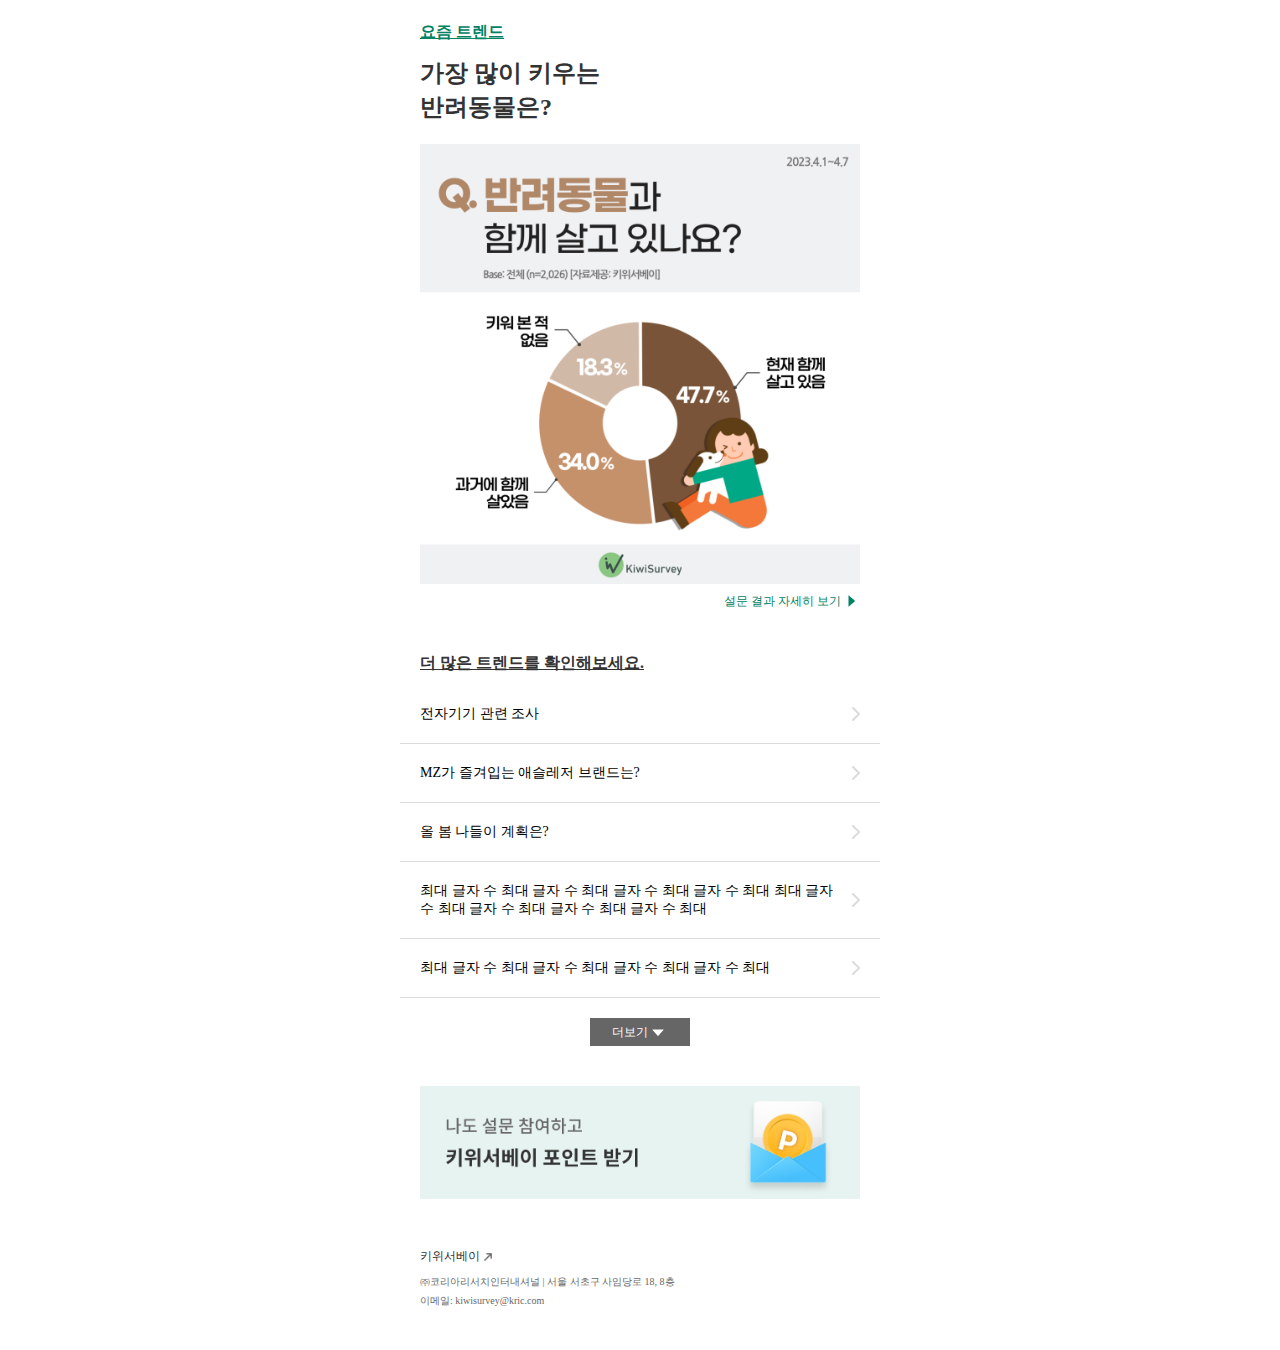
==== index.html @ 9be55273 "hana 1qpay" ====
<!DOCTYPE html>
<html lang="ko">
    <head>
        <meta charset="UTF-8" />
        <meta http-equiv="X-UA-Compatible" content="IE=edge" />
        <meta name="viewport" content="width=device-width, initial-scale=1.0" />
        <title>원큐페이 리스트 페이지</title>
        <!-- style.css -->
        <link rel="stylesheet" href="css/reset.css" />
        <link rel="stylesheet" href="css/style.css" />
        <!-- fonts -->
        <link href="//spoqa.github.io/spoqa-han-sans/css/SpoqaHanSansNeo.css" rel="stylesheet" type="text/css" />
    </head>
    <body>
        <div class="container">
            <header>
                <div class="wrap">
                    <h1>요즘 트렌드</h1>
                    <p>가장 많이 키우는<br />반려동물은?</p>
                </div>
            </header>
            <section>
                <div class="wrap">
                    <div class="editor">
                        <!-- editor 대체 이미지-->
                        <img src="images/sample_01.png" alt="에디터 대체 이미지" />
                    </div>
                </div>
                <div class="detail_box">
                    <a href="sub_01.html" class="detail_view">설문 결과 자세히 보기</a>
                </div>
                <div class="list">
                    <h2>더 많은 트렌드를 확인해보세요.</h2>
                    <ul>
                        <li>
                            <a>
                                <p>전자기기 관련 조사</p>
                            </a>
                        </li>
                        <li>
                            <a><p>MZ가 즐겨입는 애슬레저 브랜드는?</p></a>
                        </li>
                        <li>
                            <a><p>올 봄 나들이 계획은?</p></a>
                        </li>
                        <li>
                            <a>
                                <p>최대 글자 수 최대 글자 수 최대 글자 수 최대 글자 수 최대 최대 글자 수 최대 글자 수 최대 글자 수 최대 글자 수 최대</p>
                            </a>
                        </li>
                        <li>
                            <a><p>최대 글자 수 최대 글자 수 최대 글자 수 최대 글자 수 최대</p></a>
                        </li>
                    </ul>
                    <div class="view_btn">
                        <!-- 더보기 버튼 비활성화는 button에 class명 .disable 붙이시면 노출됩니다. -->
                        <button>
                            더보기
                            <img src="images/icon_arrow_down.png" />
                        </button>
                    </div>
                </div>
                <div class="banner_btm">
                    <a href="https://kiwisurvey.kr/home" target="_blank">
                        <img src="images/banner.png" alt="banenr" />
                    </a>
                </div>
            </section>
            <footer>
                <div class="wrap">
                    <a href="https://info.kiwisurvey.kr/" target="_blank">키위서베이</a>
                    <p>㈜코리아리서치인터내셔널 | 서울 서초구 사임당로 18, 8층</p>
                    <a href="mailto:kiwisurvey@kric.com">이메일: kiwisurvey@kric.com</a>
                </div>
            </footer>
        </div>
    </body>
</html>
---- css/style.css ----
/* colors */
:root {
    --accent_color: #008264;
    --primary_text: #333333;
    --secondary_text: #666666;
    --color-mid-gray: #dbdbdb;
    --color-white: #ffffff;
}

body {
    font-family: "Spoqa Han Sans Neo", "sans-serif";
    color: var(--primary_text);
    line-height: 1.5;
    font-size: 14px;
    font-weight: 400;
    position: relative;
}
.container {
    width: 100%;
    max-width: 480px;
    min-width: 320px;
    margin: 20px auto 40px;
}
.wrap {
    padding: 0 20px;
}
header {
}
header h1 {
    font-size: 16px;
    color: var(--accent_color);
    font-weight: 700;
    margin-bottom: 12px;
    text-decoration: underline;
}
header p {
    font-size: 24px;
    font-weight: 700;
    line-height: 34px;
}
section {
    padding: 20px 0 40px;
}
section .wrap {
}
section .wrap .editor {
}
section .wrap .editor img {
    width: auto;
    max-width: 100%;
}

section .detail_box {
    width: 100%;
    height: auto;
    position: relative;
    text-align: right;
    padding: 0 24px 0 20px;
}

section .detail_view {
    font-size: 12px;
    color: var(--accent_color);
    font-weight: 500;
    position: relative;
    padding-right: 15px;
}

section .detail_view:before {
    content: "";
    display: block;
    position: absolute;
    top: 1.3px;
    right: 0;
    background: url(../images/Vector.png) no-repeat center/contain;
    width: 8px;
    height: 12px;
}
section .list {
    margin-top: 40px;
}
section .list {
}
section .list h2 {
    font-size: 16px;
    font-weight: 700;
    color: var(--primary_text);
    text-decoration: underline;
    padding: 0 20px;
}
section .list ul {
    margin-top: 10px;
    width: auto;
    height: auto;
}
section .list ul li {
    width: auto;
    height: auto;
    border-bottom: 1px solid var(--color-mid-gray);
    position: relative;
}
section .list ul li a {
    width: 100%;
    display: inline-block;
    padding: 20px 40px 20px 20px;
}

section .list ul li a > p {
    width: 100%;
    height: auto;
    position: relative;
    overflow: hidden;
    white-space: normal;
    display: -webkit-box;
    -webkit-line-clamp: 2;
    -webkit-box-orient: vertical;
    word-wrap: break-word;
    line-height: 18px;
}

section .list ul li a:after {
    content: "";
    position: absolute;
    width: 8px;
    height: 14px;
    display: block;
    top: 50%;
    right: 20px;
    -webkit-transform: translateY(-50%);
    -moz-transform: translateY(-50%);
    -ms-transform: translateY(-50%);
    -o-transform: translateY(-50%);
    transform: translateY(-50%);
    background: url(../images/icon_next.png) no-repeat center/contain;
}
section .list .view_btn {
    margin-top: 20px;
}
section .list .view_btn button {
    font-size: 12px;
    font-weight: 500;
    color: var(--color-white);
    background-color: var(--secondary_text);
    padding: 4px 20px;
    width: 100px;
    display: -webkit-inline-flexit-box;
    display: -webkit-flex;
    display: -moz-box;
    display: -ms-flexbox;
    display: -webkit-box;
    display: flex;
    -webkit-box-pack: center;
    -webkit-justify-content: center;
    -moz-box-pack: center;
    -ms-flex-pack: center;
    justify-content: center;
    -webkit-box-align: center;
    -webkit-align-items: center;
    -moz-box-align: center;
    -ms-flex-align: center;
    align-items: center;
    margin: 0 auto;
}
section .list .view_btn button.disable {
    background-color: var(--color-mid-gray);
}
section .list .view_btn button img {
    width: 20px;
    height: 20px;
}
section .banner_btm {
    padding: 0 20px;
    margin-top: 40px;
}
section .banner_btm a {
}
section .banner_btm a img {
    width: auto;
    max-width: 100%;
}
footer {
    width: auto;
    height: auto;
}
footer .wrap {
}
footer .wrap a:first-of-type {
    font-size: 12px;
    font-weight: 500;
    color: var(--primary_text);
    position: relative;
}
footer .wrap a:first-of-type:before {
    content: "";
    width: 8px;
    height: 8px;
    background: url(../images/icon_link.png) no-repeat center/contain;
    position: absolute;
    bottom: 2px;
    right: -12px;
}
footer .wrap p {
    margin-top: 8px;
    font-size: 10px;
    font-weight: 400;
    color: var(--secondary_text);
}
footer .wrap a:last-of-type {
    display: inline-block;
    font-size: 10px;
    font-weight: 400;
    color: var(--secondary_text);
}
/* sub_01 */
.container.sub_01 header p {
    font-size: 20px;
    margin-bottom: 8px;
}
.container.sub_01 header span {
    font-size: 12px;
    font-weight: 400;
    color: var(--secondary_text);
}
.container.sub_01 section {
    padding: 20px 0;
}
.container.sub_01 .back_btn {
    display: inline-block;
    padding: 0 20px;
    margin-top: 20px;
}
.container.sub_01 .back_btn a {
    background-color: var(--secondary_text);
    font-size: 12px;
    font-weight: 500;
    color: var(--color-white);
    padding: 5px 12px;
    display: -webkit-box;
    display: -webkit-flex;
    display: -moz-box;
    display: -ms-flexbox;
    display: flex;
    -webkit-box-pack: center;
    -webkit-justify-content: center;
    -moz-box-pack: center;
    -ms-flex-pack: center;
    justify-content: center;
    -webkit-box-align: center;
    -webkit-align-items: center;
    -moz-box-align: center;
    -ms-flex-align: center;
    align-items: center;
    gap: 4px;
}
.container.sub_01 .back_btn a img {
    width: 11px;
    height: 11px;
}
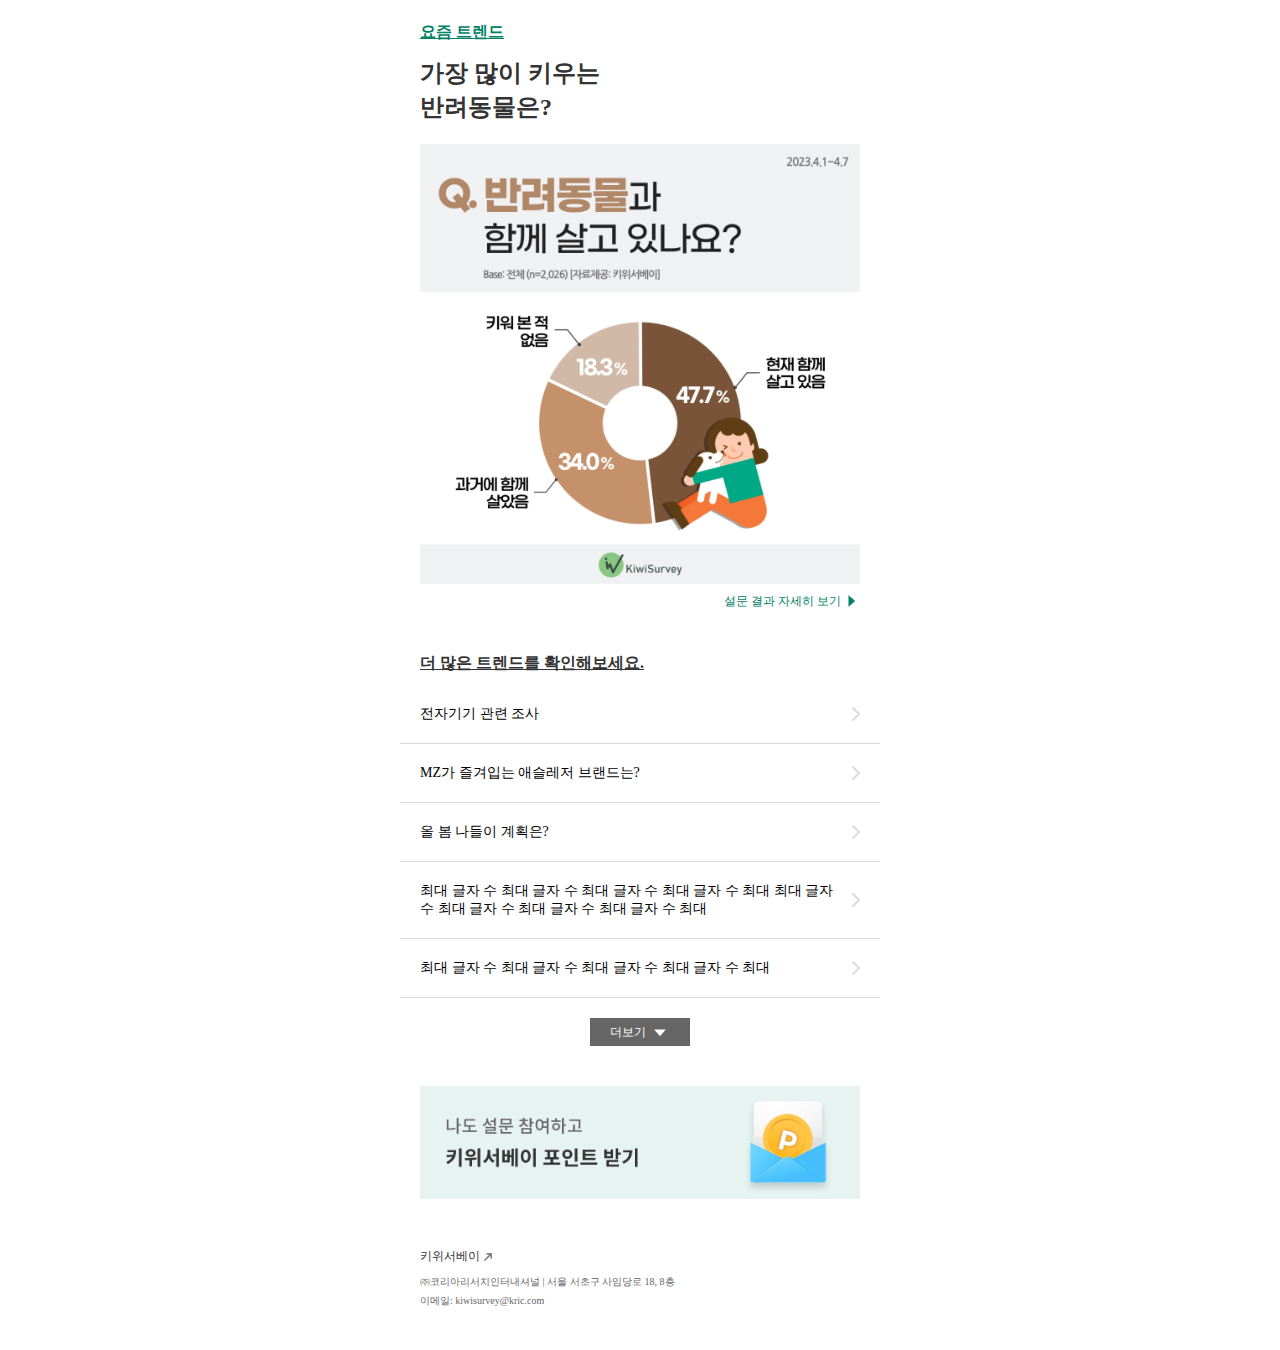
==== commit de63fe54: "css : gap 추가" ====
--- a/index.html
+++ b/index.html
@@ -22,7 +22,7 @@
             <section>
                 <div class="wrap">
                     <div class="editor">
-                        <!-- editor 대체 이미지-->
+                        <!-- editor 대체 이미지 -->
                         <img src="images/sample_01.png" alt="에디터 대체 이미지" />
                     </div>
                 </div>
--- a/css/style.css
+++ b/css/style.css
@@ -160,6 +160,7 @@
     -ms-flex-align: center;
     align-items: center;
     margin: 0 auto;
+    gap: 4px;
 }
 section .list .view_btn button.disable {
     background-color: var(--color-mid-gray);
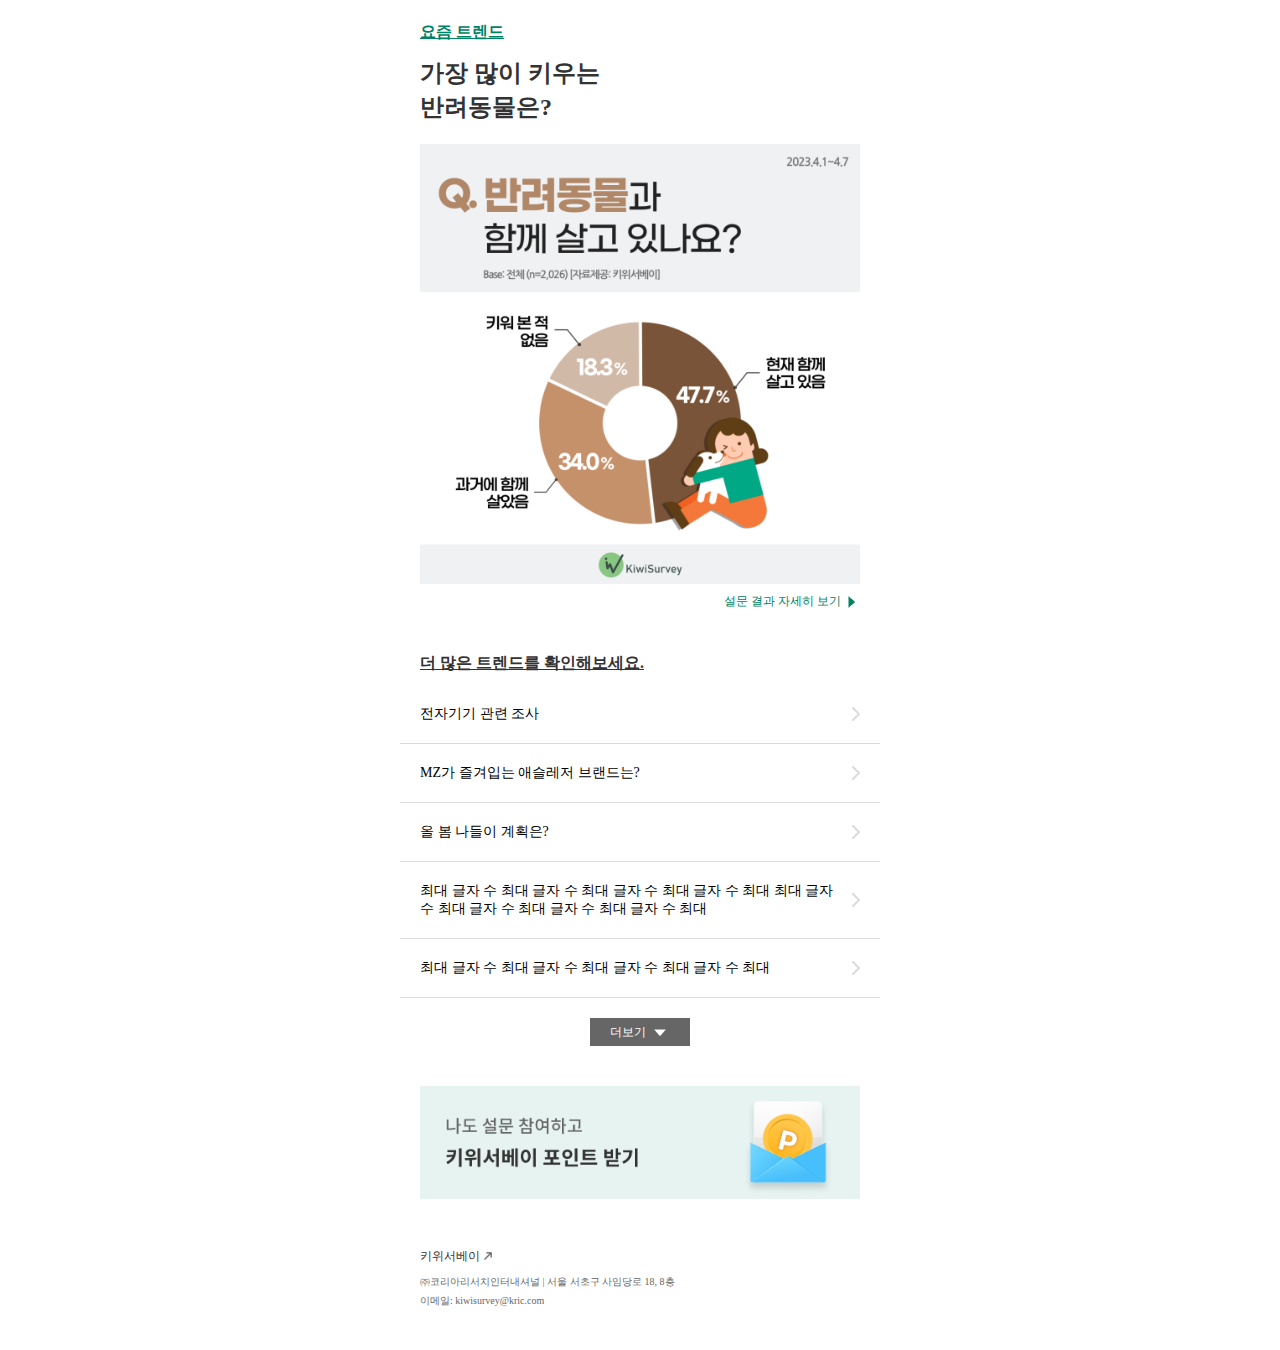
==== commit ec8a7995: "원큐페이 검수건" ====
--- a/index.html
+++ b/index.html
@@ -22,8 +22,10 @@
             <section>
                 <div class="wrap">
                     <div class="editor">
-                        <!-- editor 대체 이미지 -->
-                        <img src="images/sample_01.png" alt="에디터 대체 이미지" />
+                        <!-- editor 대체 이미지 입니다. -->
+                        <a href="sub_01.html">
+                            <img src="images/sample_01.png" alt="에디터 대체 이미지" />
+                        </a>
                     </div>
                 </div>
                 <div class="detail_box">
--- a/css/style.css
+++ b/css/style.css
@@ -1,4 +1,7 @@
-/* colors */
+
+@charset "utf-8";
+
+/* root colors */
 :root {
     --accent_color: #008264;
     --primary_text: #333333;
@@ -6,8 +9,7 @@
     --color-mid-gray: #dbdbdb;
     --color-white: #ffffff;
 }
-
-body {
+html, body {
     font-family: "Spoqa Han Sans Neo", "sans-serif";
     color: var(--primary_text);
     line-height: 1.5;
@@ -24,8 +26,7 @@
 .wrap {
     padding: 0 20px;
 }
-header {
-}
+/* header */
 header h1 {
     font-size: 16px;
     color: var(--accent_color);
@@ -38,18 +39,14 @@
     font-weight: 700;
     line-height: 34px;
 }
+/* section */
 section {
     padding: 20px 0 40px;
 }
-section .wrap {
-}
-section .wrap .editor {
-}
 section .wrap .editor img {
     width: auto;
     max-width: 100%;
 }
-
 section .detail_box {
     width: 100%;
     height: auto;
@@ -57,7 +54,6 @@
     text-align: right;
     padding: 0 24px 0 20px;
 }
-
 section .detail_view {
     font-size: 12px;
     color: var(--accent_color);
@@ -65,12 +61,11 @@
     position: relative;
     padding-right: 15px;
 }
-
 section .detail_view:before {
     content: "";
     display: block;
     position: absolute;
-    top: 1.3px;
+    top: 1.5px;
     right: 0;
     background: url(../images/Vector.png) no-repeat center/contain;
     width: 8px;
@@ -78,8 +73,6 @@
 }
 section .list {
     margin-top: 40px;
-}
-section .list {
 }
 section .list h2 {
     font-size: 16px;
@@ -104,7 +97,6 @@
     display: inline-block;
     padding: 20px 40px 20px 20px;
 }
-
 section .list ul li a > p {
     width: 100%;
     height: auto;
@@ -117,7 +109,6 @@
     word-wrap: break-word;
     line-height: 18px;
 }
-
 section .list ul li a:after {
     content: "";
     position: absolute;
@@ -133,6 +124,7 @@
     transform: translateY(-50%);
     background: url(../images/icon_next.png) no-repeat center/contain;
 }
+/* 더보기 버튼 */
 section .list .view_btn {
     margin-top: 20px;
 }
@@ -162,6 +154,7 @@
     margin: 0 auto;
     gap: 4px;
 }
+/* 더보기 버튼 비활성화 */
 section .list .view_btn button.disable {
     background-color: var(--color-mid-gray);
 }
@@ -173,17 +166,14 @@
     padding: 0 20px;
     margin-top: 40px;
 }
-section .banner_btm a {
-}
 section .banner_btm a img {
     width: auto;
     max-width: 100%;
 }
+/* footer */
 footer {
     width: auto;
     height: auto;
-}
-footer .wrap {
 }
 footer .wrap a:first-of-type {
     font-size: 12px;
@@ -197,7 +187,7 @@
     height: 8px;
     background: url(../images/icon_link.png) no-repeat center/contain;
     position: absolute;
-    bottom: 2px;
+    bottom: 3.4px;
     right: -12px;
 }
 footer .wrap p {
@@ -212,7 +202,7 @@
     font-weight: 400;
     color: var(--secondary_text);
 }
-/* sub_01 */
+/* sub_01 : 컨텐츠 페이지 */
 .container.sub_01 header p {
     font-size: 20px;
     margin-bottom: 8px;
@@ -257,3 +247,4 @@
     width: 11px;
     height: 11px;
 }
+/* 원큐페이 메인, 서브 퍼블리싱 : end */